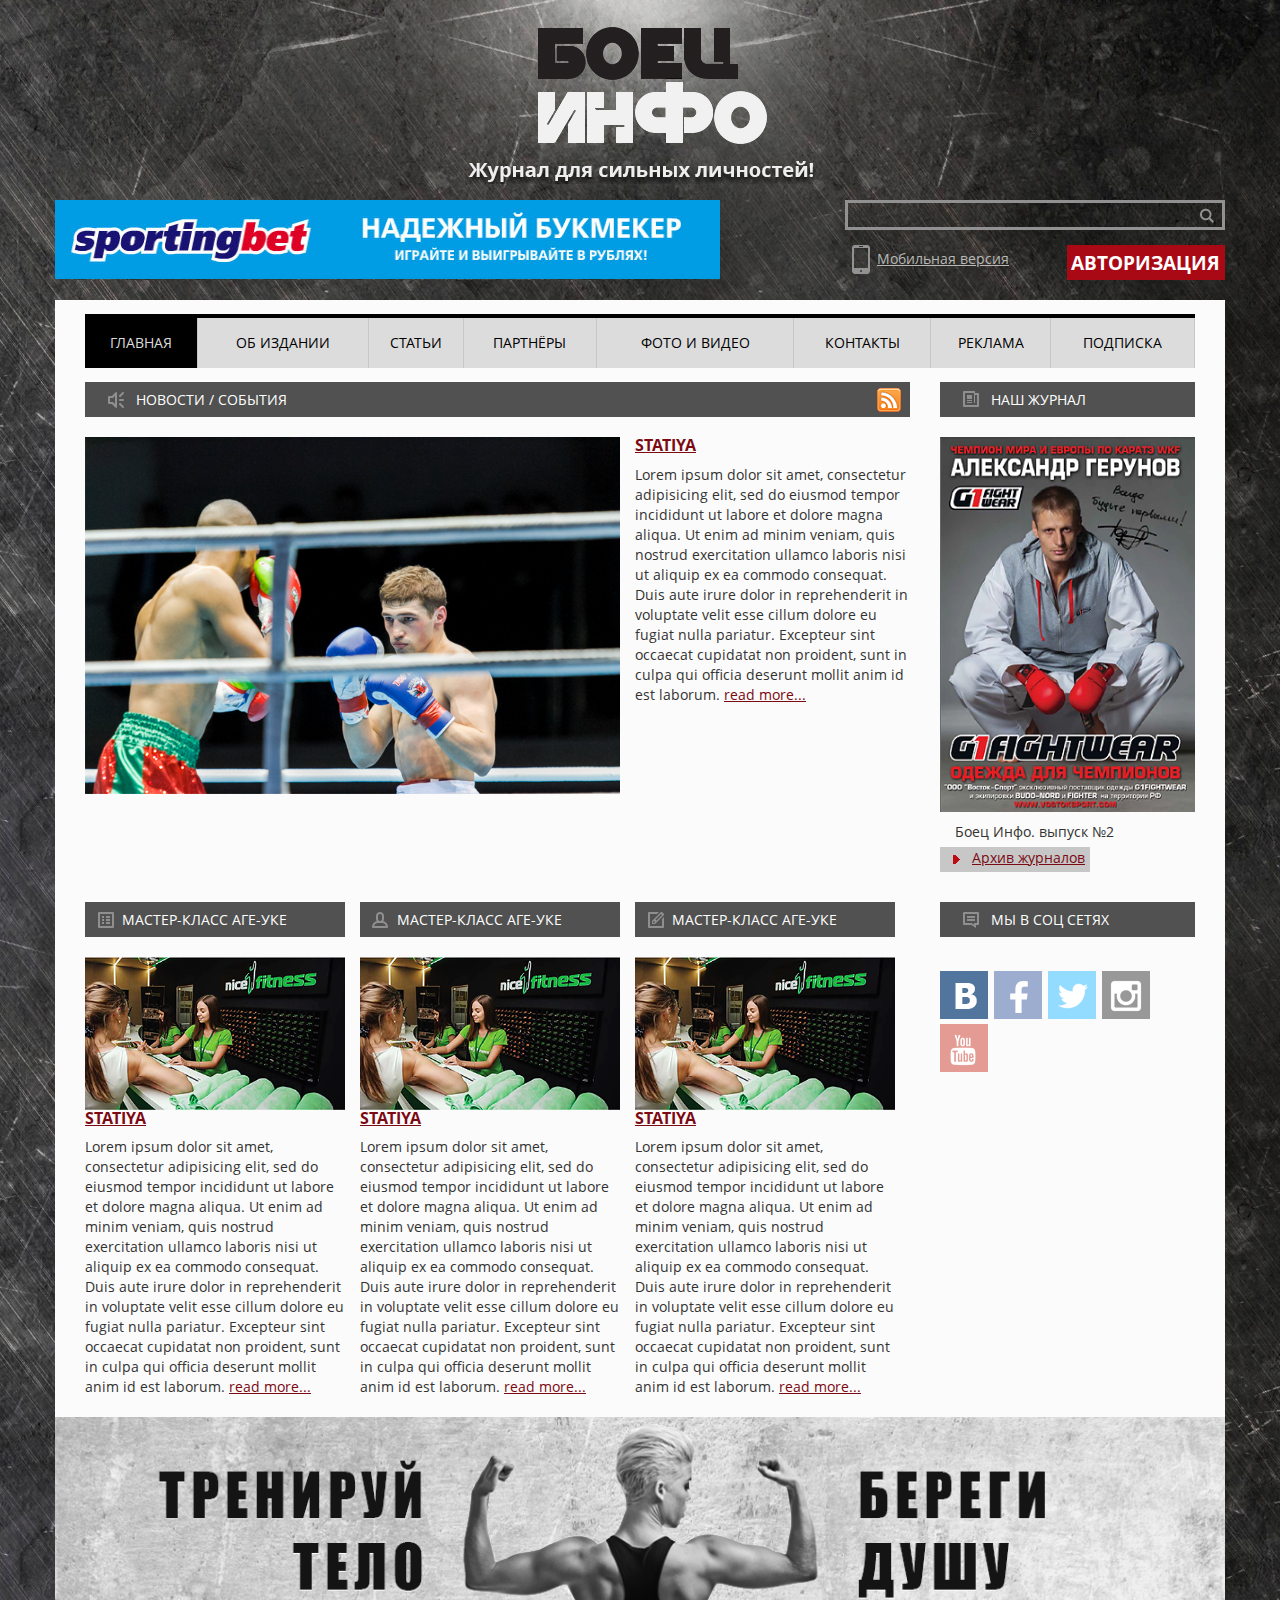
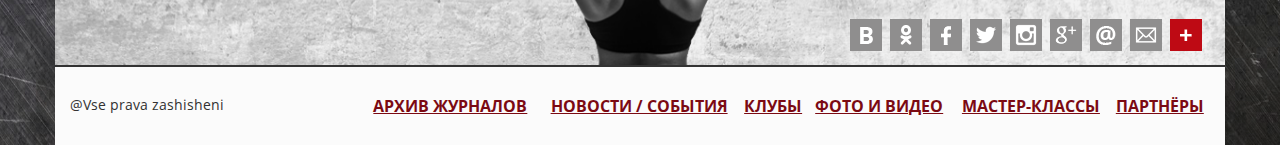
==== index.html @ b26596e4 "main menu" ====
<!DOCTYPE html>
<html>
<head>
  <meta charset="utf-8">
  <link rel="stylesheet" type="text/css" href="style.css">
  <link rel="stylesheet" type="text/css" href="css/bootstrap-theme.css">
  <link rel="stylesheet" type="text/css" href="css/bootstrap.css">
</head>
<body>
<div class="bg">
  <div class="logo"><a href="#"><img src="logo.png" class="logo"></a></div>
</div>
<div class="container top-conteiner">
  <div class="adv col-xs-7 row np"><img src="adv.jpg" class="img11"></div>
  <div class="header-action col-xs-4 pull-right np row ">
    <div class="seach col-xs-12 np">seach</div>
    <div class="mob col-xs-7 np"><a href="#">Мобильная версия</a></div>
    <div class="auth col-xs-5 pull-right np"><a href="#">Авторизация</a></div>
  </div>

</div>
<div class="content container">

  <div class="menu1 col-xs-12">
    <menu class="horizontal uppercase main-menu col-xs-12 np">
      <li class="active"> <a href="index.html"        >Главная</a></li>
      <li>                <a href="opizdanii.html"    >   Об издании</a></li>
      <li>                <a href="articles.html"     >    Статьи</a></li>
      <li>                <a href="partners.html"     >    Партнёры</a></li>
      <li>                <a href="foto-video.html"   >  Фото и Видео</a></li>
      <li>                <a href="contacts.html"     >    Контакты</a></li>
      <li><a href="#">Реклама</a></li>
      <li><a href="#">Подписка</a></li>
    </menu>
  </div>
  <div class="news col-xs-9">
    <div class="lentanews uppercase col-xs-12 nrp5">
      <span>Новости / События</span>
      <a href="#" class="rss"></a>
    </div>
    <div class="newstext col-xs-12 np">
      <img src="foto.png" class="newsimg col-xs-8 nlp">
      <h3 class="article-name margin-t0"><a> statiya</a></h3>
      <span>Lorem ipsum dolor sit amet, consectetur adipisicing elit, sed do eiusmod tempor incididunt ut labore et dolore magna aliqua. Ut enim ad minim veniam, quis nostrud exercitation ullamco laboris nisi ut aliquip ex ea commodo consequat. Duis aute irure dolor in reprehenderit in voluptate velit esse cillum dolore eu fugiat nulla pariatur. Excepteur sint occaecat cupidatat non proident, sunt in culpa qui officia deserunt mollit anim id est laborum.</span>
      <a href="#"> read more...</a>
    </div>
  </div>
  <div class="right-content1 col-xs-3">
    <div class="lenta-right col-xs-12">
      <span>Наш журнал</span>
    </div>
    <div class="right-img col-xs-12 np"><img src="f2.png" class="img11"></div>
    <div class="col-xs-12"><span>Боец Инфо. выпуск №2</span></div>
    <a class="right-button " href="#">Архив журналов</a>
  </div>

  <div class="articles col-xs-9">
    <div class="article col-xs-4 nlp">
      <div class="lentaarticles master-class col-xs-12 nrp nlp5"><span>Мастер-класс аге-уке</span></div>
      <div class="article-text col-xs-12 np">
        <img src="f3.png" class="article-img col-xs-12 np">

        <h3 class="article-name"><a> statiya</a></h3>
        <span>Lorem ipsum dolor sit amet, consectetur adipisicing elit, sed do eiusmod tempor incididunt ut labore et dolore magna aliqua. Ut enim ad minim veniam, quis nostrud exercitation ullamco laboris nisi ut aliquip ex ea commodo consequat. Duis aute irure dolor in reprehenderit in voluptate velit esse cillum dolore eu fugiat nulla pariatur. Excepteur sint occaecat cupidatat non proident, sunt in culpa qui officia deserunt mollit anim id est laborum.</span>
        <a href="#"> read more...</a>
      </div>
    </div>
    <div class="article col-xs-4 nlp">
      <div class="lentaarticles persones col-xs-12 nrp nlp5"><span>Мастер-класс аге-уке</span></div>
      <div class="article-text col-xs-12 np">
        <img src="f3.png" class="article-img col-xs-12 np">

        <h3 class="article-name"><a> statiya</a></h3>
        <span>Lorem ipsum dolor sit amet, consectetur adipisicing elit, sed do eiusmod tempor incididunt ut labore et dolore magna aliqua. Ut enim ad minim veniam, quis nostrud exercitation ullamco laboris nisi ut aliquip ex ea commodo consequat. Duis aute irure dolor in reprehenderit in voluptate velit esse cillum dolore eu fugiat nulla pariatur. Excepteur sint occaecat cupidatat non proident, sunt in culpa qui officia deserunt mollit anim id est laborum.</span>
        <a href="#"> read more...</a>
      </div>
    </div>
    <div class="article col-xs-4 nlp">
      <div class="lentaarticles art col-xs-12 nrp nlp5"><span>Мастер-класс аге-уке</span></div>
      <div class="article-text col-xs-12 np">
        <img src="f3.png" class="article-img col-xs-12 np">

        <h3 class="article-name"><a> statiya</a></h3>
        <span>Lorem ipsum dolor sit amet, consectetur adipisicing elit, sed do eiusmod tempor incididunt ut labore et dolore magna aliqua. Ut enim ad minim veniam, quis nostrud exercitation ullamco laboris nisi ut aliquip ex ea commodo consequat. Duis aute irure dolor in reprehenderit in voluptate velit esse cillum dolore eu fugiat nulla pariatur. Excepteur sint occaecat cupidatat non proident, sunt in culpa qui officia deserunt mollit anim id est laborum.</span>
        <a href="#"> read more...</a>
      </div>
    </div>
  </div>
  <div class="right-content2 col-xs-3">
    <div class="lenta-right vk col-xs-12">
      <span>Мы в соц сетях</span>
    </div>
    <div class="content-right col-xs-12 np">
      <menu class="sosial col-xs-12 np">
        <li><a class="vk1" href="#">&nbsp;</a></li>
        <li><a class="fb" href="#">&nbsp;</a></li>
        <li><a class="tv" href="#">&nbsp;</a></li>
        <li><a class="ins" href="#">&nbsp;</a></li>
        <li><a class="yt" href="#">&nbsp;</a></li>
      </menu>
    </div>
  </div>
</div>


<footer class="foot container np">
  <div class="footer-img col-xs-12 np">
    <menu class="footer-sosial">
      <li><a class="vk-foot" href="#">&nbsp;</a></li>
      <li><a class="odn-foot" href="#">&nbsp;</a></li>
      <li><a class="fb-foot" href="#">&nbsp;</a></li>
      <li><a class="tv-foot" href="#">&nbsp;</a></li>
      <li><a class="ins-foot" href="#">&nbsp;</a></li>
      <li><a class="g-foot" href="#">&nbsp;</a></li>
      <li><a class="m-foot" href="#">&nbsp;</a></li>
      <li><a class="p-foot" href="#">&nbsp;</a></li>
      <li id="plus"><a class="plus-foot" href="#">&nbsp;</a></li>
    </menu>
  </div>
  <div class="footer-text col-xs-3">@Vse prava zashisheni</div>
  <menu class="footer-horizontal col-xs-9">
    <li><a href="#">Архив журналов</a></li>
    <li><a href="#">Новости / События</a></li>
    <li><a href="#">Клубы</a></li>
    <li><a href="#">Фото и видео</a></li>
    <li><a href="#">Мастер-классы</a></li>
    <li><a href="#">Партнёры</a></li>
  </menu>
</footer>
</body>
</html>
---- style.css ----
@font-face {
  font-family: 'open-sans';
  src: url(fonts/open-sans.ttf);
}
@font-face {
  font-family: 'open-sans';
  src: url(fonts/open-sans-bold-italic.ttf);
  font-weight: bold;
  font-style: italic;
}
@font-face {
  font-family: 'open-sans';
  src: url(fonts/open-sans-italic.ttf);
  font-style: italic;
}
@font-face {
  font-family: 'open-sans';
  font-weight: bold;
  src: url(fonts/open-sans-bold.ttf);
}

body {
  font-family: 'open-sans';
  background: url("2.png") center top;
  background-size: 100% auto;
  background-repeat: repeat-y;
  width: 100%;
  margin: 0;
  position: absolute;
  background-color: rgb(47, 45, 43);
}

a {
  color: rgb(123, 10, 19);
  text-decoration: underline;
}

a:hover,
a:focus {
  color: rgb(123, 10, 19);
  text-decoration: none;
}

a:focus {
  outline: thin dotted;
  outline: 5px auto -webkit-focus-ring-color;
  outline-offset: -2px;
}

.bg {
  width: 100%;
  height: 100%;
  background: url("1.png") center no-repeat;
  background-size: 100%;
  background-position: 49% 0px;
  top: 0;
  position: absolute;
  display: block;
}

#logo {
  width: 90%;
  padding-left: 5%;
}

.content {
  width: 1240px;
  height: 100%;
  margin: 0% auto;
  background-color: rgb(251, 251, 251);
  position: relative;
  margin-top: 20px;
  max-width: 1240px;
  float: none !important;
}

.menu1 {
  width: 100%;
  display: table;
}

.menu1 li {

}

.horizontal {
  display: table;
}

.horizontal.main-menu {
  border-top: 4px solid #000000;
}

.horizontal.main-menu li a {
  line-height: 50px;
}

.horizontal li {
  display: table-cell;
  border-right: 1px solid rgb(199, 199, 199);
  background-color: rgb(220, 220, 220);
}

.horizontal.main-menu li {
  height: 50px;
}

.horizontal li:hover {
  background-color: rgb(233, 233, 233);
}

.horizontal li.active {
  background-color: #000000;
}

.horizontal li.active a {
  color: rgb(220, 220, 220);
}

.horizontal li a {
  width: 100%;
  height: 100%;
  display: block;
  text-decoration: none;
  vertical-align: middle;
  text-align: center;
  color: #000000;
  cursor: pointer;
}

.news {
  width: 892px;
  float: left;
}

.lentanews {
  width: 892px;
  height: 35px;
  background-color: rgb(81, 81, 81);
  color: #ffffff;
  text-transform: uppercase;
}

.lentanews > span {
  display: inline-block;
  line-height: 35px;
  vertical-align: middle;
}

.lentanews:before {
  content: " ";
  background-image: url("ggg/Sound.png");
  background-repeat: no-repeat;
  display: inline-block;
  width: 32px;
  height: 30px;
  line-height: 35px;
  vertical-align: middle;
  background-position: center;
}

.rss {
  content: " ";
  background-image: url("ggg/RSS.png");
  background-repeat: no-repeat;
  display: inline-block;
  width: 32px;
  height: 35px;
  line-height: 35px;
  vertical-align: middle;
  background-position: center;
  float: right;
}

.newstext {
  width: 892px;
  padding-top: 20px;
}

.newsimg {
  float: left;
}

.articles {
  display: table;
  margin-bottom: 20px;
}

.article {
  width: 277px;
  display: inline-block;
  padding-right: 18px;
}

.lentaarticles {
  width: 277px;
  height: 35px;
  background-color: rgb(81, 81, 81);
  color: #ffffff;
  overflow: hidden;
  text-transform: uppercase;
}

.lentaarticles > span {
  width: 70%;
  line-height: 35px;
  vertical-align: middle;
}

.lentaarticles:before {
  content: " ";
  background-image: url("ggg/Sound.png");
  background-repeat: no-repeat;
  display: inline-block;
  width: 32px;
  height: 35px;
  line-height: 35px;
  vertical-align: middle;
  background-position: center;
}

.lentaarticles.master-class:before {
  background-image: url("ggg/Menu.png");
}

.lentaarticles.persones:before {
  background-image: url("ggg/User.png");
}

.lentaarticles.art:before {
  background-image: url("ggg/Compose.png");
}

.article-img {
  max-height: 208px;
}

.article-text {
  padding-top: 20px;
}

.foot {
  height: 315px;
  display: table;
  background-color: rgb(251, 251, 251);
  margin: auto;
}

.footer-img {
  height: 250px;
  padding-top: 10px;
  border-bottom: 2px solid;
  background: url("footer.png");
  background-size: 100% 100%;
}

.img11 {
  width: 100%;
  height: 100%;
}

.footer-text {
  width: 277px;
  height: 75px;
  float: left;
  vertical-align: middle;
  line-height: 75px;
}

.footer-sosial {
  display: table;
  bottom: 0;
  right: 0;
  position: absolute;
  margin-right: 15px;
}

.footer-sosial li {
  display: table;
  height: 32px;
  width: 32px;
  background-color: rgb(143, 142, 142);
  margin-right: 8px;
  float: left;
}

.footer-sosial li a {
  width: 100%;
  height: 100%;
  display: table-cell;
  color: transparent;
  text-decoration: none;
}

.footer-sosial li:hover {
  background-color: rgb(165, 165, 165);
}

#plus {
  background-color: rgb(190, 10, 20);
}

#plus:hover {
  background-color: rgb(200, 20, 40);
}

.vk-foot {
  background: url("ggg/V.png");
  background-repeat: no-repeat;
  background-position: center;
}

.odn-foot {
  background: url("ggg/o.png");
  background-repeat: no-repeat;
  background-position: center;
}

.fb-foot {
  background: url("ggg/f.png");
  background-repeat: no-repeat;
  background-position: center;
}

.tv-foot {
  background: url("ggg/t.png");
  background-repeat: no-repeat;
  background-position: center;
}

.ins-foot {
  background: url("ggg/i.png");
  background-repeat: no-repeat;
  background-position: center;
}

.g-foot {
  background: url("ggg/g.png");
  background-repeat: no-repeat;
  background-position: center;
}

.m-foot {
  background: url("ggg/m.png");
  background-repeat: no-repeat;
  background-position: center;
}

.p-foot {
  background: url("ggg/p.png");
  background-repeat: no-repeat;
  background-position: center;
}

.plus-foot {
  background: url("ggg/plus.png");
  background-repeat: no-repeat;
  background-position: center;
}

.footer-horizontal li {
  display: table-cell;
  height: 50px;
}

.footer-horizontal {
  display: table;
}

.footer-horizontal li a {
  width: 100%;
  height: 100%;
  display: block;
  vertical-align: middle;
  text-align: center;
  line-height: 50px;
  color: rgb(123, 10, 19);
  text-decoration: underline;
  text-transform: uppercase;
  font-size: 12pt;
  font-weight: bold;
}

.footer-horizontal li a:hover {
  text-decoration: none;
}

.right-content1 {
  float: right;
  width: 278px;
  height: 520px;
  padding-right: 15px;

}

.lenta-right {
  width: 278px;
  height: 35px;
  background-color: rgb(81, 81, 81);
  color: #ffffff;
  overflow: hidden;
  text-transform: uppercase;
}

.lenta-right > span {
  width: 70%;
  line-height: 35px;
  vertical-align: middle;
}

.lenta-right:before {
  content: " ";
  background-image: url("ggg/Newspaper.png");
  background-repeat: no-repeat;
  display: inline-block;
  width: 32px;
  height: 35px;
  line-height: 35px;
  vertical-align: middle;
  background-position: center;
}

.lenta-right.vk:before {
  background-image: url("ggg/Comments.png");
}

.right-img {
  width: 278px;
  height: 395px;
  padding-top: 20px;
  margin-bottom: 10px;
}

.right-content2 {
  float: right;
  width: 278px;
  height: 460px;
  padding-right: 15px;
}

.right-button {
  min-height: 25px;
  background-color: rgb(199, 199, 199);
  margin-top: 5px;
  display: inline-block;
  padding-right: 5px;
}

.right-button:before {
  content: " ";
  background-image: url("ggg/strel.png");
  background-repeat: no-repeat;
  display: inline-block;
  width: 32px;
  height: 25px;
  line-height: 25px;
  vertical-align: middle;
  background-position: center;
}

.right-button:hover {
  background-color: rgb(233, 233, 233);
}

.sosial {
  display: table;
  position: absolute;
  margin-right: 15px;
}

.sosial li {
  display: table;
  height: 48px;
  width: 48px;
  margin-right: 6px;
  float: left;
  margin-bottom: 5px;
}

.sosial li a:before {
  content: " ";
  display: none;
  position: relative;
  background: none repeat scroll 0% 0% transparent;
  border: 7px solid transparent;
  bottom: -48px;
  width: 8px;
  left: 16px;
}

.sosial li:hover a:before {
  display: block;
}

.sosial li a {
  width: 100%;
  height: 100%;
  display: table-cell;
  color: transparent;
  background-color: inherit;
  text-decoration: none;
  background-repeat: no-repeat;
  background-position: center;
}

.vk1 {
  background: url("ggg/vk.png");
}

.fb {
  background: url("ggg/fb.png");
}

.tv {
  background: url("ggg/tv.png");
}

.ins {
  background: url("ggg/ins.png");
}

.yt {
  background: url("ggg/yt.png");
}

.sosial li a.vk1:before {
  border-top: 7px solid rgb(82, 117, 157);
}

.sosial li a.fb:before {
  border-top: 7px solid rgb(157, 173, 207);
}

.sosial li a.tv:before {
  border-top: 7px solid rgb(147, 220, 253);
}

.sosial li a.ins:before {
  border-top: 7px solid rgb(152, 152, 152);
}

.sosial li a.yt:before {
  border-top: 7px solid rgb(228, 155, 148);
}

.content-right {
  padding-top: 20px;
}

.adv {
  width: 695px;
  height: 80px;
  float: left;
}

.header-action {
  width: 420px;
  height: 80px;
  float: right;
}

.seach {
  width: 414px;
  height: 30px;
  border: 3px solid rgb(145, 145, 145);
}

.seach:after {
  content: " ";
  background-image: url("ggg/seach.png");
  background-repeat: no-repeat;
  display: inline-block;
  width: 32px;
  height: 25px;
  line-height: 25px;
  vertical-align: middle;
  background-position: center;
  float: right;
}

.mob {
  height: 35px;
  width: 160px;
  float: left;
  margin-top: 15px;
}

.mob a {
  color: rgb(183, 183, 182);
}

.mob:before {
  content: " ";
  background-image: url("ggg/Phone.png");
  background-repeat: no-repeat;
  display: inline-block;
  width: 32px;
  height: 30px;
  line-height: 35px;
  vertical-align: middle;
  background-position: center;
}

.auth {
  width: 170px;
  height: 35px;
  background-color: rgb(169, 9, 21);
  margin-top: 15px;
  font-size: 14pt;
  font-weight: bold;
  text-transform: uppercase;
}


.buc {
  font-weight: bold;
  text-transform: uppercase;
}
.buc12 {
  font-size: 12pt;
  font-weight: bold;
  text-transform: uppercase;
}
.buc14 {
  font-size: 14pt;
  font-weight: bold;
  text-transform: uppercase;
}

.auth:hover {
  background-color: rgb(187, 8, 22);
}

.auth a {
  width: 100%;
  height: 100%;
  display: block;
  text-decoration: none;
  vertical-align: middle;
  text-align: center;
  line-height: 35px;
  color: #ffffff;
}

.logo {
  margin: 0 auto;
  position: relative;
  width: 350px;
  display: block;
  padding-top: 12px;
}

.top-conteiner {
  margin-top: 200px;
}

.nlp {
  padding-left: 0 !important;
}

.np {
  padding-left: 0 !important;
  padding-right: 0 !important;
}

.nrp {
  padding-right: 0 !important;
}

.nlp5 {
  padding-left: 5px !important;
}

.nrp5 {
  padding-right: 5px !important;
}

.content .page-header {
  padding-bottom: 4px;
  margin: 0 0 15px;
  border-bottom: 2px solid rgb(142, 142, 142);
}

.block, a.block, span.block, input.block, textarea.block {
  display: block;
}

.square {
  border-radius: 0;
  border-width: 1px;
  border-style: solid;
}

.vpadding5 {
  padding-top: 5px;
  padding-bottom: 5px;
}

.vmargen5 {
  padding-top: 5px;
  padding-bottom: 5px;
}

.uppercase {
  text-transform: uppercase;
}

.vmargin0 {
  margin-top: 0;
  margin-bottom: 0;
}

.margin-t0 {
  margin-top: 0;
}

.margin-b0 {
  margin-bottom: 0;
}

.margin-t1em {
  margin-top: 1em;
}

.margin-b1em {
  margin-bottom: 1em;
}

.margin-t2em {
  margin-top: 2em;
}

.margin-b2em {
  margin-bottom: 2em;
}

.persona {
  margin-bottom: 1em;
}

.persona img {
  width: 100%;
}

.persona .name {
  font-weight: bolder;
}

.personas .details-link a {
  text-decoration: underline;
  cursor: pointer;
}

.personas .details-link a:hover {
  text-decoration: none;
}

.personas .details-link:after {
  color: rgb(81, 81, 81);
  content: " >>";
  text-decoration: none;
}

.pagination a:hover {
  text-decoration: none;
}

.pagination li {
  display: table-cell;
  height: 30px;
  min-width: 15px;
  text-align: center;
  vertical-align: middle;
  line-height: 30px;
}

.pagination a {
  display: block;
  text-align: center;
  vertical-align: middle;
  width: 100%;
  height: 100%;
  line-height: inherit;
}

.pagination li:first-child * {
  text-align: left;
}

.pagination li:last-child * {
  text-align: right;
}

.pagination li:first-child a:before {
  padding-left: 1em;
  content: "<< ";
}

.pagination li:last-child a:after {
  padding-right: 1em;
  content: " >>";
}

.pagination-spacer {
  width: 20%;
}

.horizontal.breadcrumbs *, .horizontal.breadcrumbs *:hover, .horizontal.breadcrumbs *.active {
  background: none transparent;
}

ul.breadcrumbs li, ul.breadcrumbs li.active, ul.breadcrumbs li.active:hover, ul.breadcrumbs li:hover, ul.breadcrumbs li a {
  border: none;
  display: inline;
  background: none transparent;
}

ul.breadcrumbs li a {
  text-decoration: underline;
  color: #7B0A13;
}

ul.breadcrumbs li a:hover, ul.breadcrumbs li.active a {
  text-decoration: none;
}

ul.breadcrumbs li a.active {
  color: rgb(208, 208, 208);
}

ul.breadcrumbs li:nth-child(n+2):before {
  content: '/';
  padding: 0 0.5em;
  color: #000000;
}

.content-article {
  margin-bottom: 10px
}

.border-black {
  border: 2px solid rgb(54, 54, 54);

}

.border-black:before {
  content: " ";
  background-image: url("ggg/cite.png");
  background-repeat: no-repeat;
  display: inline-block;
  width: 44px;
  height: 49px;
}

.border-text {
  background-color: rgb(233, 233, 233);
  height: 100px;
}

.border-text > span {
  position: absolute;
  padding: 10px;
}

.border-red {
  border: 2px solid rgb(190, 10, 20);

}

.border-red:before {
  content: " ";
  background-image: url("ggg/warning.png");
  background-repeat: no-repeat;
  display: inline-block;
  width: 44px;
  height: 49px;
}

.border-blue {
  border: 2px solid rgb(22, 53, 153);

}

.border-blue:before {
  content: " ";
  background-image: url("ggg/next.png");
  background-repeat: no-repeat;
  display: inline-block;
  width: 44px;
  height: 49px;
}

.first-ul {
  list-style: square inside;

}

.first-ul li {
  color: rgb(190, 10, 20);
}

.first-ul li span {
  color: initial;
}

.second-ol {
  list-style: inside;
  list-style-type: decimal;
  padding: 0 0.5em;
  vertical-align: middle;
  color: rgb(208, 208, 208);
}

.photo-video img {
  width: 100%;
}

.row-of-3 > div:nth-of-type(3n+1) {
  padding-left: 0;
  clear: left;
}

.row-of-4 > div:nth-of-type(4n+1) {
  padding-left: 0;
  clear: left;
}

.child-padding-t1em > div {
  padding-top: 1em;
}

.child-padding-t2em > div {
  padding-top: 2em;
}

.child-padding-b1em > div {
  padding-bottom: 1em;
}

.child-padding-b2em > div {
  padding-bottom: 2em;
}

.newstext .name {
  font-weight: bold;
}

.article-name {
  font-weight: bold;
  font-size: 12pt;
  text-transform: uppercase;
}
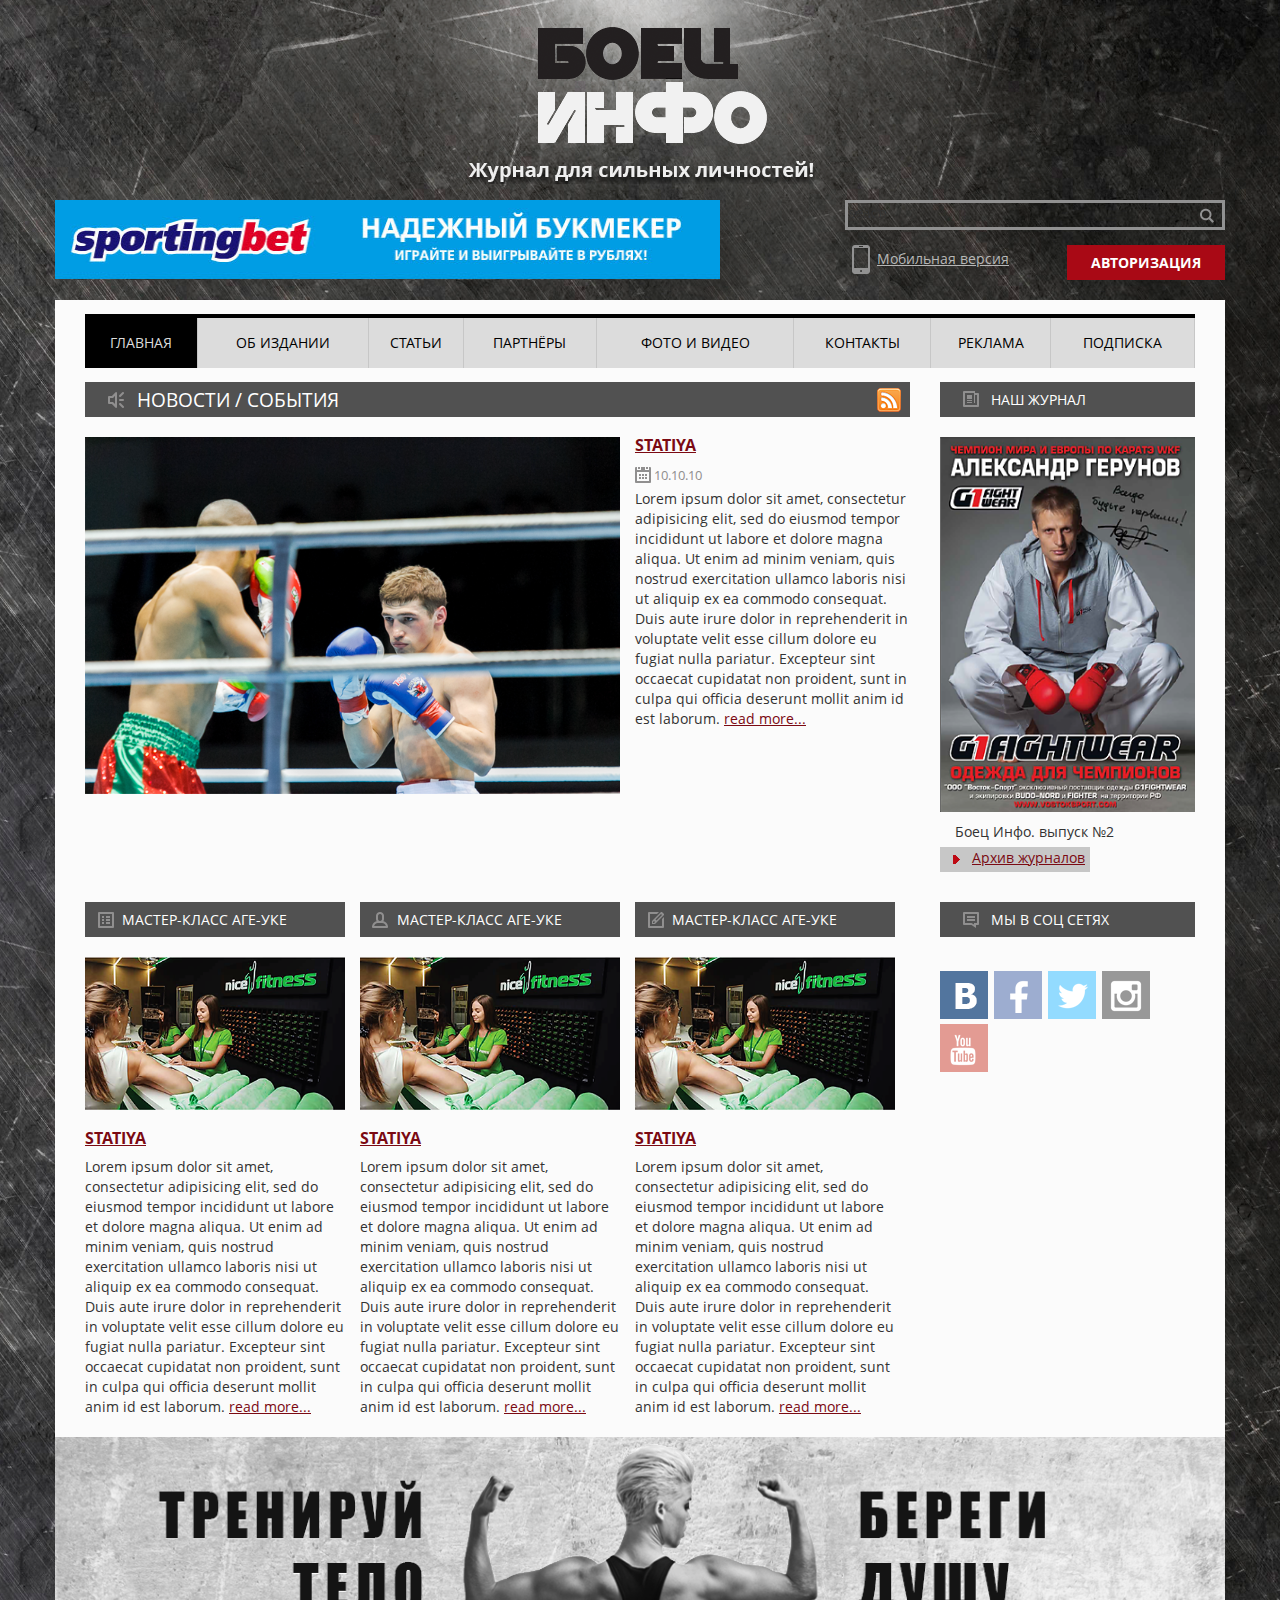
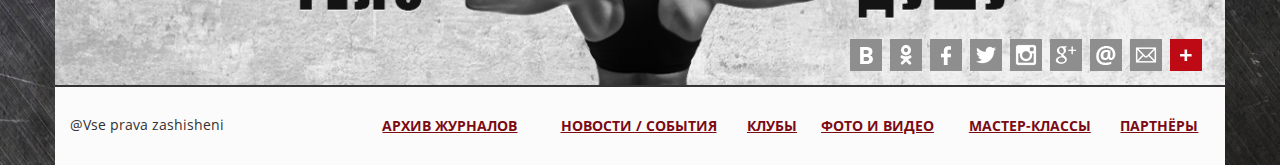
==== commit ceb180fe: "гргргрг" ====
--- a/index.html
+++ b/index.html
@@ -23,12 +23,12 @@
 
   <div class="menu1 col-xs-12">
     <menu class="horizontal uppercase main-menu col-xs-12 np">
-      <li class="active"> <a href="index.html"        >Главная</a></li>
-      <li>                <a href="opizdanii.html"    >   Об издании</a></li>
-      <li>                <a href="articles.html"     >    Статьи</a></li>
-      <li>                <a href="partners.html"     >    Партнёры</a></li>
-      <li>                <a href="foto-video.html"   >  Фото и Видео</a></li>
-      <li>                <a href="contacts.html"     >    Контакты</a></li>
+      <li class="active"><a href="index.html">Главная</a></li>
+      <li><a href="opizdanii.html">Об издании</a></li>
+      <li><a href="articles.html">Статьи</a></li>
+      <li><a href="partners.html">Партнёры</a></li>
+      <li><a href="foto-video.html">Фото и Видео</a></li>
+      <li><a href="contacts.html">Контакты</a></li>
       <li><a href="#">Реклама</a></li>
       <li><a href="#">Подписка</a></li>
     </menu>
@@ -41,6 +41,7 @@
     <div class="newstext col-xs-12 np">
       <img src="foto.png" class="newsimg col-xs-8 nlp">
       <h3 class="article-name margin-t0"><a> statiya</a></h3>
+      <div class="calendar"><span> 10.10.10 </span></div>
       <span>Lorem ipsum dolor sit amet, consectetur adipisicing elit, sed do eiusmod tempor incididunt ut labore et dolore magna aliqua. Ut enim ad minim veniam, quis nostrud exercitation ullamco laboris nisi ut aliquip ex ea commodo consequat. Duis aute irure dolor in reprehenderit in voluptate velit esse cillum dolore eu fugiat nulla pariatur. Excepteur sint occaecat cupidatat non proident, sunt in culpa qui officia deserunt mollit anim id est laborum.</span>
       <a href="#"> read more...</a>
     </div>
@@ -52,6 +53,7 @@
     <div class="right-img col-xs-12 np"><img src="f2.png" class="img11"></div>
     <div class="col-xs-12"><span>Боец Инфо. выпуск №2</span></div>
     <a class="right-button " href="#">Архив журналов</a>
+
   </div>
 
   <div class="articles col-xs-9">
@@ -60,7 +62,7 @@
       <div class="article-text col-xs-12 np">
         <img src="f3.png" class="article-img col-xs-12 np">
 
-        <h3 class="article-name"><a> statiya</a></h3>
+        <h3 class="article-name col-xs-12 np"><a href="master-klassi.html"> statiya</a></h3>
         <span>Lorem ipsum dolor sit amet, consectetur adipisicing elit, sed do eiusmod tempor incididunt ut labore et dolore magna aliqua. Ut enim ad minim veniam, quis nostrud exercitation ullamco laboris nisi ut aliquip ex ea commodo consequat. Duis aute irure dolor in reprehenderit in voluptate velit esse cillum dolore eu fugiat nulla pariatur. Excepteur sint occaecat cupidatat non proident, sunt in culpa qui officia deserunt mollit anim id est laborum.</span>
         <a href="#"> read more...</a>
       </div>
@@ -70,7 +72,7 @@
       <div class="article-text col-xs-12 np">
         <img src="f3.png" class="article-img col-xs-12 np">
 
-        <h3 class="article-name"><a> statiya</a></h3>
+        <h3 class="article-name col-xs-12 np"><a href="master-klassi.html"> statiya</a></h3>
         <span>Lorem ipsum dolor sit amet, consectetur adipisicing elit, sed do eiusmod tempor incididunt ut labore et dolore magna aliqua. Ut enim ad minim veniam, quis nostrud exercitation ullamco laboris nisi ut aliquip ex ea commodo consequat. Duis aute irure dolor in reprehenderit in voluptate velit esse cillum dolore eu fugiat nulla pariatur. Excepteur sint occaecat cupidatat non proident, sunt in culpa qui officia deserunt mollit anim id est laborum.</span>
         <a href="#"> read more...</a>
       </div>
@@ -80,7 +82,7 @@
       <div class="article-text col-xs-12 np">
         <img src="f3.png" class="article-img col-xs-12 np">
 
-        <h3 class="article-name"><a> statiya</a></h3>
+        <h3 class="article-name col-xs-12 np"><a href="master-klassi.html"> statiya</a></h3>
         <span>Lorem ipsum dolor sit amet, consectetur adipisicing elit, sed do eiusmod tempor incididunt ut labore et dolore magna aliqua. Ut enim ad minim veniam, quis nostrud exercitation ullamco laboris nisi ut aliquip ex ea commodo consequat. Duis aute irure dolor in reprehenderit in voluptate velit esse cillum dolore eu fugiat nulla pariatur. Excepteur sint occaecat cupidatat non proident, sunt in culpa qui officia deserunt mollit anim id est laborum.</span>
         <a href="#"> read more...</a>
       </div>
--- a/style.css
+++ b/style.css
@@ -138,6 +138,7 @@
   height: 35px;
   background-color: rgb(81, 81, 81);
   color: #ffffff;
+  font-size: 14pt;
   text-transform: uppercase;
 }
 
@@ -149,11 +150,11 @@
 
 .lentanews:before {
   content: " ";
-  background-image: url("ggg/Sound.png");
+  background-image: url("img/Sound.png");
   background-repeat: no-repeat;
   display: inline-block;
   width: 32px;
-  height: 30px;
+  height: 35px;
   line-height: 35px;
   vertical-align: middle;
   background-position: center;
@@ -161,7 +162,7 @@
 
 .rss {
   content: " ";
-  background-image: url("ggg/RSS.png");
+  background-image: url("img/RSS.png");
   background-repeat: no-repeat;
   display: inline-block;
   width: 32px;
@@ -209,7 +210,7 @@
 
 .lentaarticles:before {
   content: " ";
-  background-image: url("ggg/Sound.png");
+  background-image: url("img/Sound.png");
   background-repeat: no-repeat;
   display: inline-block;
   width: 32px;
@@ -220,15 +221,15 @@
 }
 
 .lentaarticles.master-class:before {
-  background-image: url("ggg/Menu.png");
+  background-image: url("img/Menu.png");
 }
 
 .lentaarticles.persones:before {
-  background-image: url("ggg/User.png");
+  background-image: url("img/User.png");
 }
 
 .lentaarticles.art:before {
-  background-image: url("ggg/Compose.png");
+  background-image: url("img/Compose.png");
 }
 
 .article-img {
@@ -305,55 +306,55 @@
 }
 
 .vk-foot {
-  background: url("ggg/V.png");
+  background: url("img/V.png");
   background-repeat: no-repeat;
   background-position: center;
 }
 
 .odn-foot {
-  background: url("ggg/o.png");
+  background: url("img/o.png");
   background-repeat: no-repeat;
   background-position: center;
 }
 
 .fb-foot {
-  background: url("ggg/f.png");
+  background: url("img/f.png");
   background-repeat: no-repeat;
   background-position: center;
 }
 
 .tv-foot {
-  background: url("ggg/t.png");
+  background: url("img/t.png");
   background-repeat: no-repeat;
   background-position: center;
 }
 
 .ins-foot {
-  background: url("ggg/i.png");
+  background: url("img/i.png");
   background-repeat: no-repeat;
   background-position: center;
 }
 
 .g-foot {
-  background: url("ggg/g.png");
+  background: url("img/g.png");
   background-repeat: no-repeat;
   background-position: center;
 }
 
 .m-foot {
-  background: url("ggg/m.png");
+  background: url("img/m.png");
   background-repeat: no-repeat;
   background-position: center;
 }
 
 .p-foot {
-  background: url("ggg/p.png");
+  background: url("img/p.png");
   background-repeat: no-repeat;
   background-position: center;
 }
 
 .plus-foot {
-  background: url("ggg/plus.png");
+  background: url("img/plus.png");
   background-repeat: no-repeat;
   background-position: center;
 }
@@ -377,7 +378,6 @@
   color: rgb(123, 10, 19);
   text-decoration: underline;
   text-transform: uppercase;
-  font-size: 12pt;
   font-weight: bold;
 }
 
@@ -410,7 +410,7 @@
 
 .lenta-right:before {
   content: " ";
-  background-image: url("ggg/Newspaper.png");
+  background-image: url("img/Newspaper.png");
   background-repeat: no-repeat;
   display: inline-block;
   width: 32px;
@@ -421,7 +421,7 @@
 }
 
 .lenta-right.vk:before {
-  background-image: url("ggg/Comments.png");
+  background-image: url("img/Comments.png");
 }
 
 .right-img {
@@ -448,7 +448,7 @@
 
 .right-button:before {
   content: " ";
-  background-image: url("ggg/strel.png");
+  background-image: url("img/strel.png");
   background-repeat: no-repeat;
   display: inline-block;
   width: 32px;
@@ -504,23 +504,23 @@
 }
 
 .vk1 {
-  background: url("ggg/vk.png");
+  background: url("img/vk.png");
 }
 
 .fb {
-  background: url("ggg/fb.png");
+  background: url("img/fb.png");
 }
 
 .tv {
-  background: url("ggg/tv.png");
+  background: url("img/tv.png");
 }
 
 .ins {
-  background: url("ggg/ins.png");
+  background: url("img/ins.png");
 }
 
 .yt {
-  background: url("ggg/yt.png");
+  background: url("img/yt.png");
 }
 
 .sosial li a.vk1:before {
@@ -567,7 +567,7 @@
 
 .seach:after {
   content: " ";
-  background-image: url("ggg/seach.png");
+  background-image: url("img/seach.png");
   background-repeat: no-repeat;
   display: inline-block;
   width: 32px;
@@ -591,7 +591,7 @@
 
 .mob:before {
   content: " ";
-  background-image: url("ggg/Phone.png");
+  background-image: url("img/Phone.png");
   background-repeat: no-repeat;
   display: inline-block;
   width: 32px;
@@ -606,7 +606,6 @@
   height: 35px;
   background-color: rgb(169, 9, 21);
   margin-top: 15px;
-  font-size: 14pt;
   font-weight: bold;
   text-transform: uppercase;
 }
@@ -845,7 +844,7 @@
 
 .border-black:before {
   content: " ";
-  background-image: url("ggg/cite.png");
+  background-image: url("img/cite.png");
   background-repeat: no-repeat;
   display: inline-block;
   width: 44px;
@@ -869,7 +868,7 @@
 
 .border-red:before {
   content: " ";
-  background-image: url("ggg/warning.png");
+  background-image: url("img/warning.png");
   background-repeat: no-repeat;
   display: inline-block;
   width: 44px;
@@ -883,7 +882,7 @@
 
 .border-blue:before {
   content: " ";
-  background-image: url("ggg/next.png");
+  background-image: url("img/next.png");
   background-repeat: no-repeat;
   display: inline-block;
   width: 44px;
@@ -939,6 +938,28 @@
 
 .child-padding-b2em > div {
   padding-bottom: 2em;
+}
+
+.calendar {
+  font-size: 10pt;
+  color: rgb(144,143,143);
+  margin-bottom: 5px;
+}
+
+.calendar > span {
+  line-height: 16px;
+  vertical-align: middle;
+}
+.calendar:before {
+  content: " ";
+  background-image: url("img/calendar.png");
+  background-repeat: no-repeat;
+  display: inline-block;
+  width: 16px;
+  height: 16px;
+  line-height: 16px;
+  vertical-align: middle;
+  background-position: center;
 }
 
 .newstext .name {
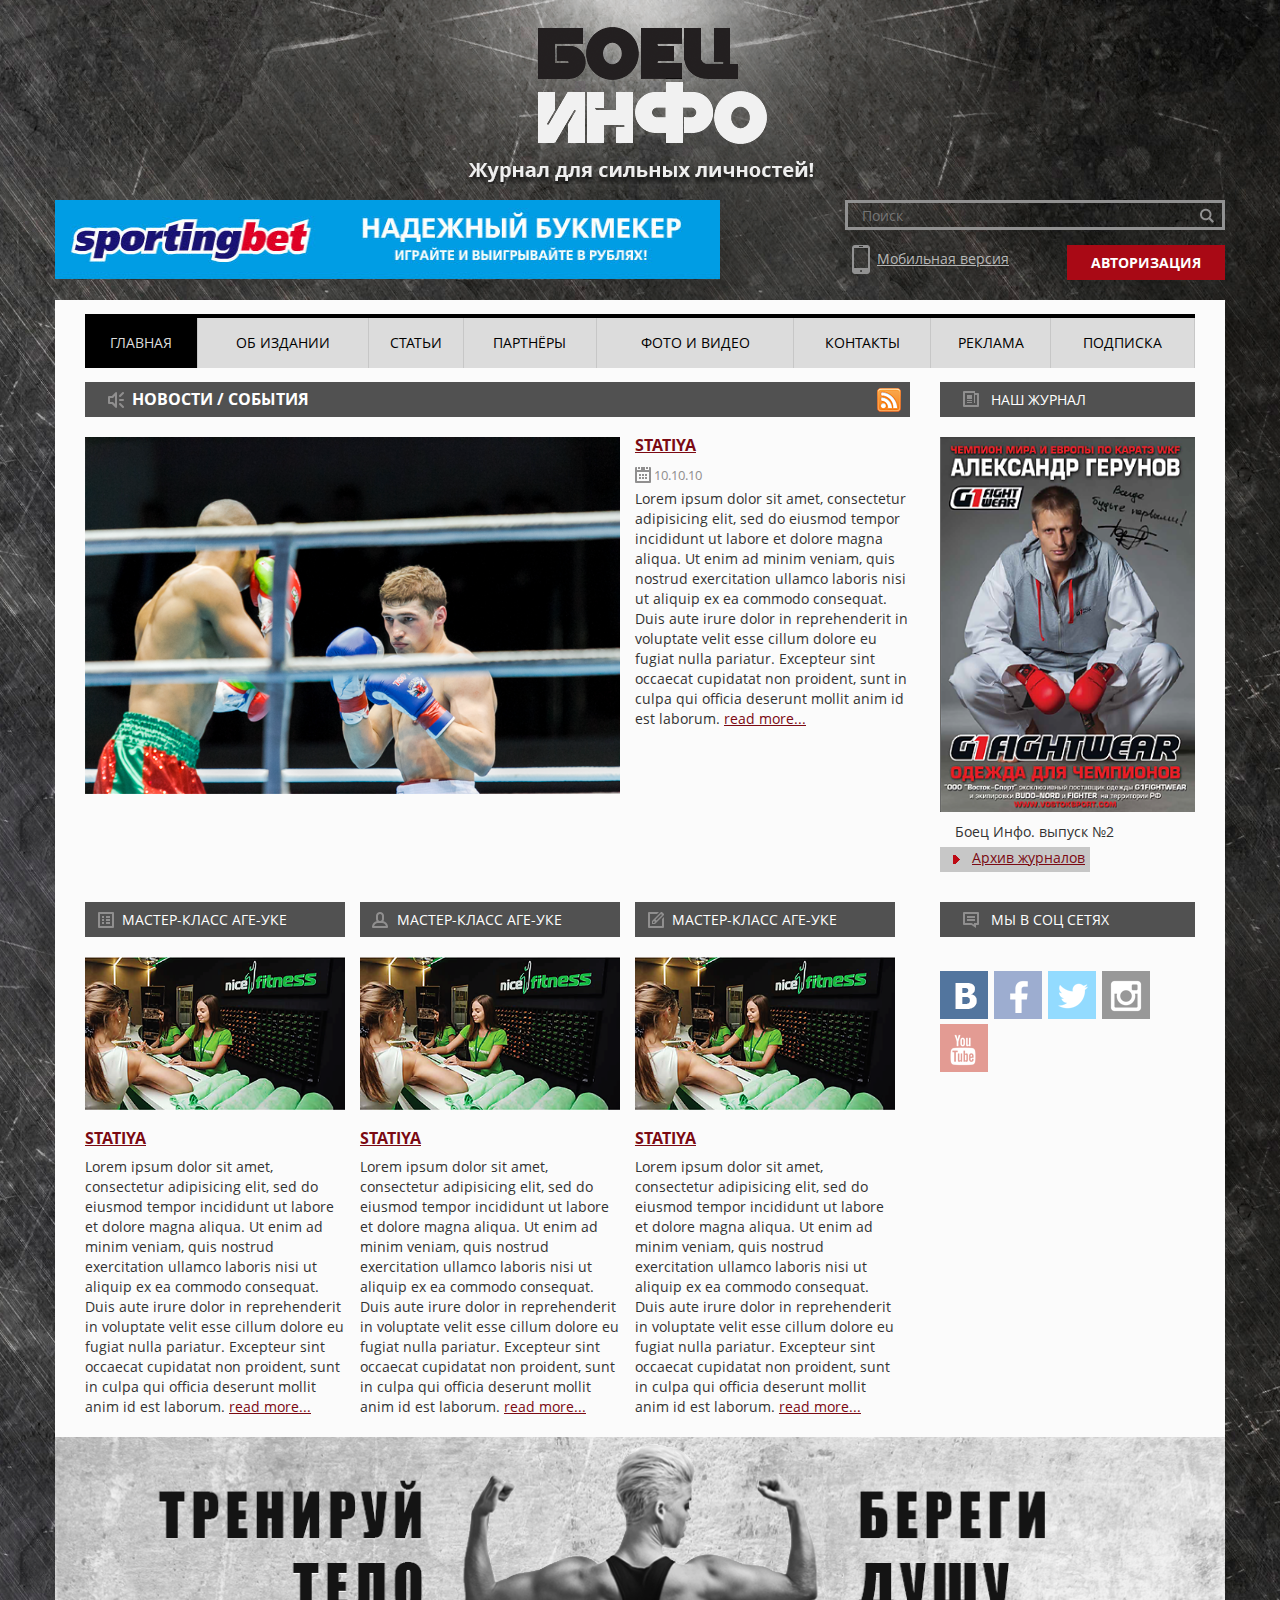
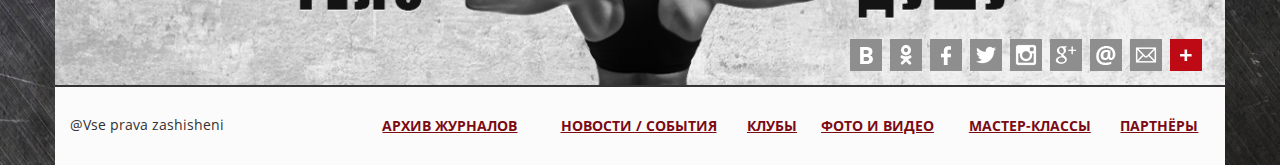
==== commit e657f616: "h1 & search" ====
--- a/index.html
+++ b/index.html
@@ -13,7 +13,7 @@
 <div class="container top-conteiner">
   <div class="adv col-xs-7 row np"><img src="adv.jpg" class="img11"></div>
   <div class="header-action col-xs-4 pull-right np row ">
-    <div class="seach col-xs-12 np">seach</div>
+    <div class="seach col-xs-12 np"><input type="text" placeholder="Поиск">&nbsp;</div>
     <div class="mob col-xs-7 np"><a href="#">Мобильная версия</a></div>
     <div class="auth col-xs-5 pull-right np"><a href="#">Авторизация</a></div>
   </div>
@@ -35,7 +35,7 @@
   </div>
   <div class="news col-xs-9">
     <div class="lentanews uppercase col-xs-12 nrp5">
-      <span>Новости / События</span>
+      <span><h1>Новости / События</h1></span>
       <a href="#" class="rss"></a>
     </div>
     <div class="newstext col-xs-12 np">
--- a/style.css
+++ b/style.css
@@ -142,13 +142,16 @@
   text-transform: uppercase;
 }
 
-.lentanews > span {
-  display: inline-block;
-  line-height: 35px;
-  vertical-align: middle;
-}
-
-.lentanews:before {
+.lentanews > span, .lentanews h1 {
+  display: inline-block;
+  /*line-height: 35px;*/
+  vertical-align: middle;
+  margin: 0;
+  font-size: 12pt;
+  font-weight: bold;
+}
+
+.lentanews span:before {
   content: " ";
   background-image: url("img/Sound.png");
   background-repeat: no-repeat;
@@ -565,6 +568,17 @@
   border: 3px solid rgb(145, 145, 145);
 }
 
+.seach input{
+  background: transparent;
+  display: inline-block;
+  color: #D8D8D8;
+  padding: 0px 3em 0 1em;
+  width: 100%;
+  height: 100%;
+  border: none;
+  margin-right: -3em;
+}
+
 .seach:after {
   content: " ";
   background-image: url("img/seach.png");
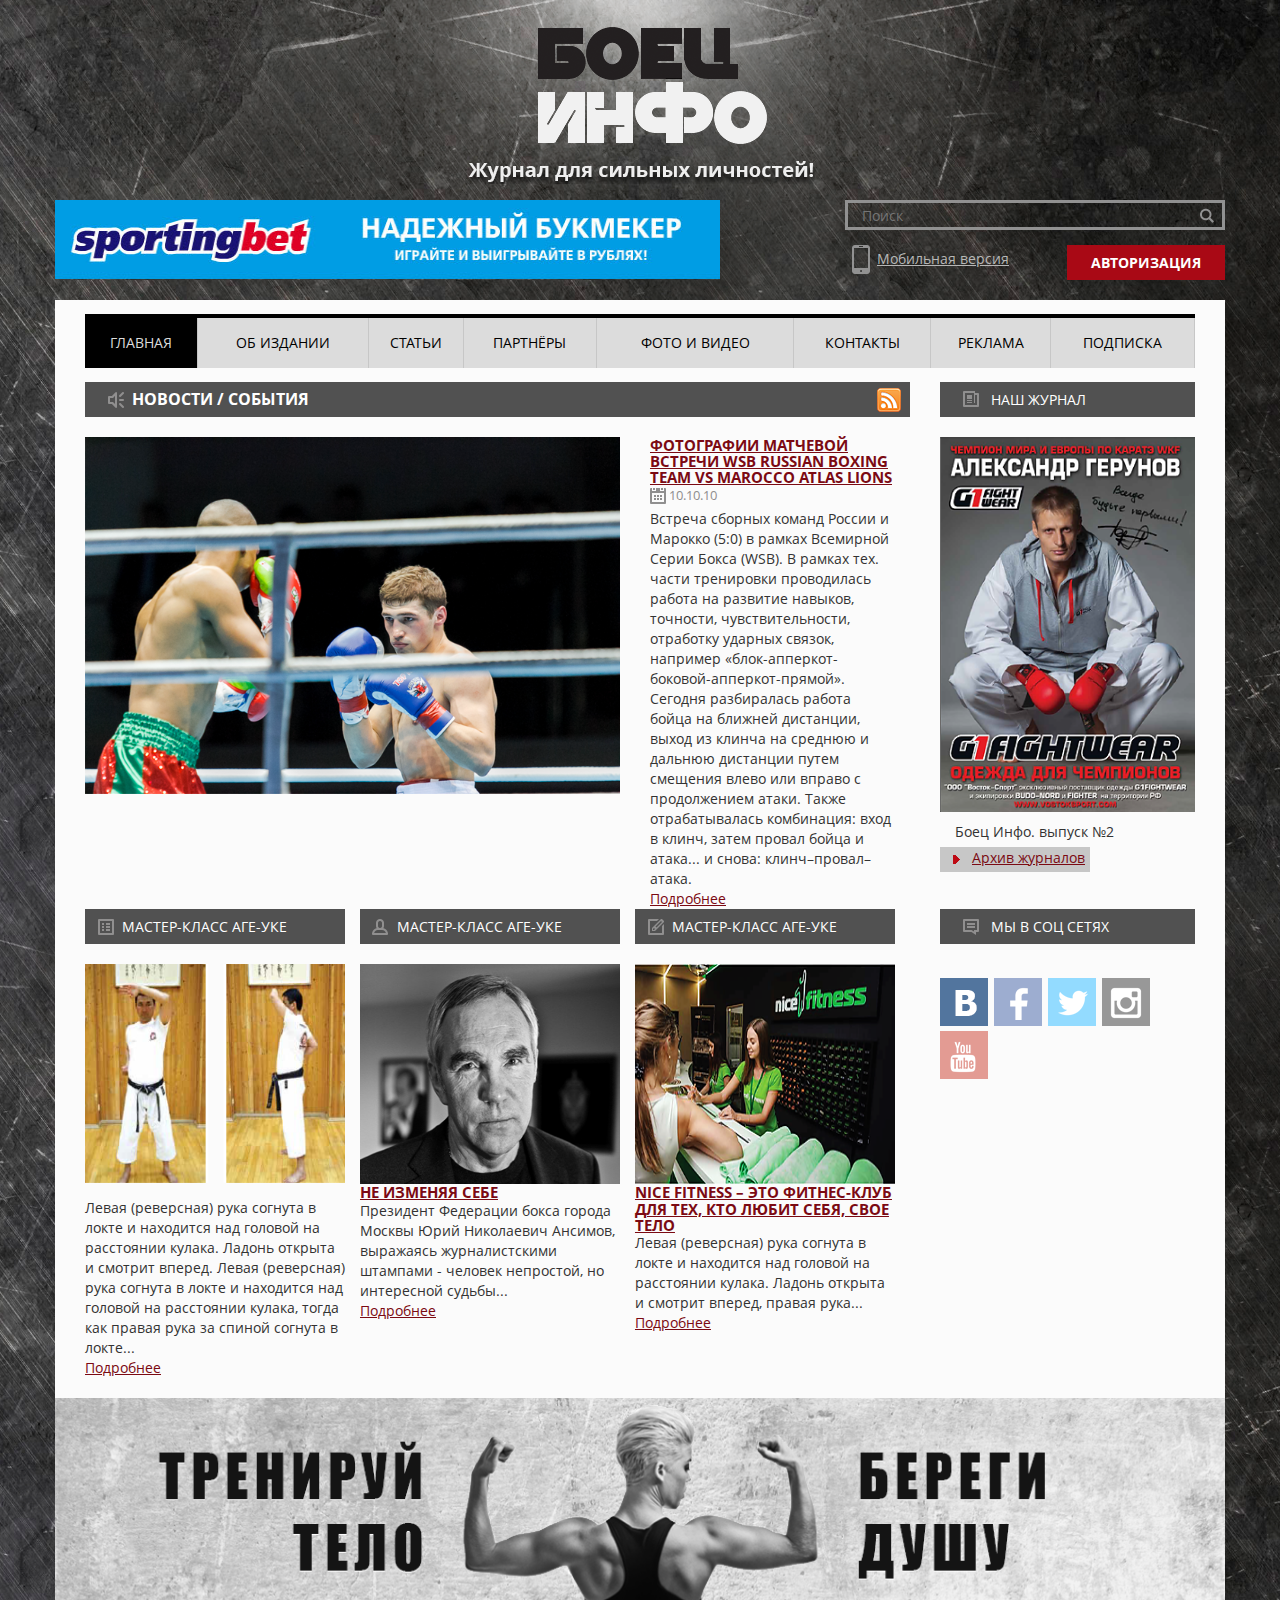
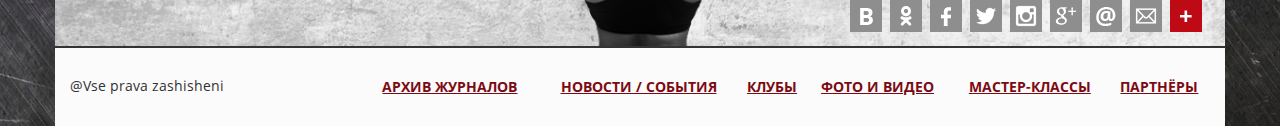
==== commit e656ab41: "гргргрг" ====
--- a/index.html
+++ b/index.html
@@ -40,10 +40,15 @@
     </div>
     <div class="newstext col-xs-12 np">
       <img src="foto.png" class="newsimg col-xs-8 nlp">
-      <h3 class="article-name margin-t0"><a> statiya</a></h3>
+      <div class="col-xs-4">
+      <h3 class="article-name margin-t0"><a> Фотографии матчевой встречи WSB Russian Boxing Team VS Marocco Atlas Lions </a></h3>
       <div class="calendar"><span> 10.10.10 </span></div>
-      <span>Lorem ipsum dolor sit amet, consectetur adipisicing elit, sed do eiusmod tempor incididunt ut labore et dolore magna aliqua. Ut enim ad minim veniam, quis nostrud exercitation ullamco laboris nisi ut aliquip ex ea commodo consequat. Duis aute irure dolor in reprehenderit in voluptate velit esse cillum dolore eu fugiat nulla pariatur. Excepteur sint occaecat cupidatat non proident, sunt in culpa qui officia deserunt mollit anim id est laborum.</span>
-      <a href="#"> read more...</a>
+      <span>Встреча сборных команд России и Марокко (5:0) в рамках Всемирной Серии Бокса (WSB). В рамках тех. части тренировки проводилась работа на развитие навыков, точности, чувствительности, отработку ударных связок, например «блок-апперкот- боковой-апперкот-прямой».
+
+Сегодня разбиралась работа бойца на ближней дистанции, выход из клинча на среднюю и дальнюю дистанции путем смещения влево или вправо с продолжением атаки. Также отрабатывалась комбинация: вход в клинч, затем провал бойца и атака...
+ и снова: клинч–провал–атака.</span>
+      <a href="#" class="col-xs-12 np">Подробнее</a>
+      </div>
     </div>
   </div>
   <div class="right-content1 col-xs-3">
@@ -60,21 +65,21 @@
     <div class="article col-xs-4 nlp">
       <div class="lentaarticles master-class col-xs-12 nrp nlp5"><span>Мастер-класс аге-уке</span></div>
       <div class="article-text col-xs-12 np">
-        <img src="f3.png" class="article-img col-xs-12 np">
-
-        <h3 class="article-name col-xs-12 np"><a href="master-klassi.html"> statiya</a></h3>
-        <span>Lorem ipsum dolor sit amet, consectetur adipisicing elit, sed do eiusmod tempor incididunt ut labore et dolore magna aliqua. Ut enim ad minim veniam, quis nostrud exercitation ullamco laboris nisi ut aliquip ex ea commodo consequat. Duis aute irure dolor in reprehenderit in voluptate velit esse cillum dolore eu fugiat nulla pariatur. Excepteur sint occaecat cupidatat non proident, sunt in culpa qui officia deserunt mollit anim id est laborum.</span>
-        <a href="#"> read more...</a>
+        <img src="img/master.png" class="article-img col-xs-12 np">
+<div class="col-xs-12 margin-t1em np">
+        <span>Левая (реверсная) рука согнута в локте и находится над головой на расстоянии кулака. Ладонь открыта и смотрит вперед. Левая (реверсная) рука согнута в локте и находится над головой на расстоянии кулака, тогда как правая рука за спиной согнута в локте...</span>
+        <a href="#" class="col-xs-12 np">Подробнее</a>
+</div>
       </div>
     </div>
     <div class="article col-xs-4 nlp">
       <div class="lentaarticles persones col-xs-12 nrp nlp5"><span>Мастер-класс аге-уке</span></div>
       <div class="article-text col-xs-12 np">
-        <img src="f3.png" class="article-img col-xs-12 np">
+        <img src="img/foto.png" class="article-img col-xs-12 np">
 
-        <h3 class="article-name col-xs-12 np"><a href="master-klassi.html"> statiya</a></h3>
-        <span>Lorem ipsum dolor sit amet, consectetur adipisicing elit, sed do eiusmod tempor incididunt ut labore et dolore magna aliqua. Ut enim ad minim veniam, quis nostrud exercitation ullamco laboris nisi ut aliquip ex ea commodo consequat. Duis aute irure dolor in reprehenderit in voluptate velit esse cillum dolore eu fugiat nulla pariatur. Excepteur sint occaecat cupidatat non proident, sunt in culpa qui officia deserunt mollit anim id est laborum.</span>
-        <a href="#"> read more...</a>
+        <h3 class="article-name col-xs-12 np"><a href="master-klassi.html"> Не изменяя себе</a></h3>
+        <span>Президент Федерации бокса города Москвы Юрий Николаевич Ансимов, выражаясь журналистскими штампами - человек непростой, но интересной судьбы...</span>
+        <a href="#" class="col-xs-12 np">Подробнее</a>
       </div>
     </div>
     <div class="article col-xs-4 nlp">
@@ -82,9 +87,9 @@
       <div class="article-text col-xs-12 np">
         <img src="f3.png" class="article-img col-xs-12 np">
 
-        <h3 class="article-name col-xs-12 np"><a href="master-klassi.html"> statiya</a></h3>
-        <span>Lorem ipsum dolor sit amet, consectetur adipisicing elit, sed do eiusmod tempor incididunt ut labore et dolore magna aliqua. Ut enim ad minim veniam, quis nostrud exercitation ullamco laboris nisi ut aliquip ex ea commodo consequat. Duis aute irure dolor in reprehenderit in voluptate velit esse cillum dolore eu fugiat nulla pariatur. Excepteur sint occaecat cupidatat non proident, sunt in culpa qui officia deserunt mollit anim id est laborum.</span>
-        <a href="#"> read more...</a>
+        <h3 class="article-name col-xs-12 np"><a href="master-klassi.html">Nice Fitness – это фитнес-клуб для тех, кто любит себя, свое тело</a></h3>
+        <span>Левая (реверсная) рука согнута в локте и находится над головой на расстоянии кулака. Ладонь открыта и смотрит вперед, правая рука...</span>
+        <a href="#" class="col-xs-12 np">Подробнее</a>
       </div>
     </div>
   </div>
--- a/style.css
+++ b/style.css
@@ -138,7 +138,7 @@
   height: 35px;
   background-color: rgb(81, 81, 81);
   color: #ffffff;
-  font-size: 14pt;
+  font-size: 12pt;
   text-transform: uppercase;
 }
 
@@ -236,7 +236,7 @@
 }
 
 .article-img {
-  max-height: 208px;
+  height: 220px;
 }
 
 .article-text {
@@ -982,6 +982,6 @@
 
 .article-name {
   font-weight: bold;
-  font-size: 12pt;
+  font-size: 11pt;
   text-transform: uppercase;
 }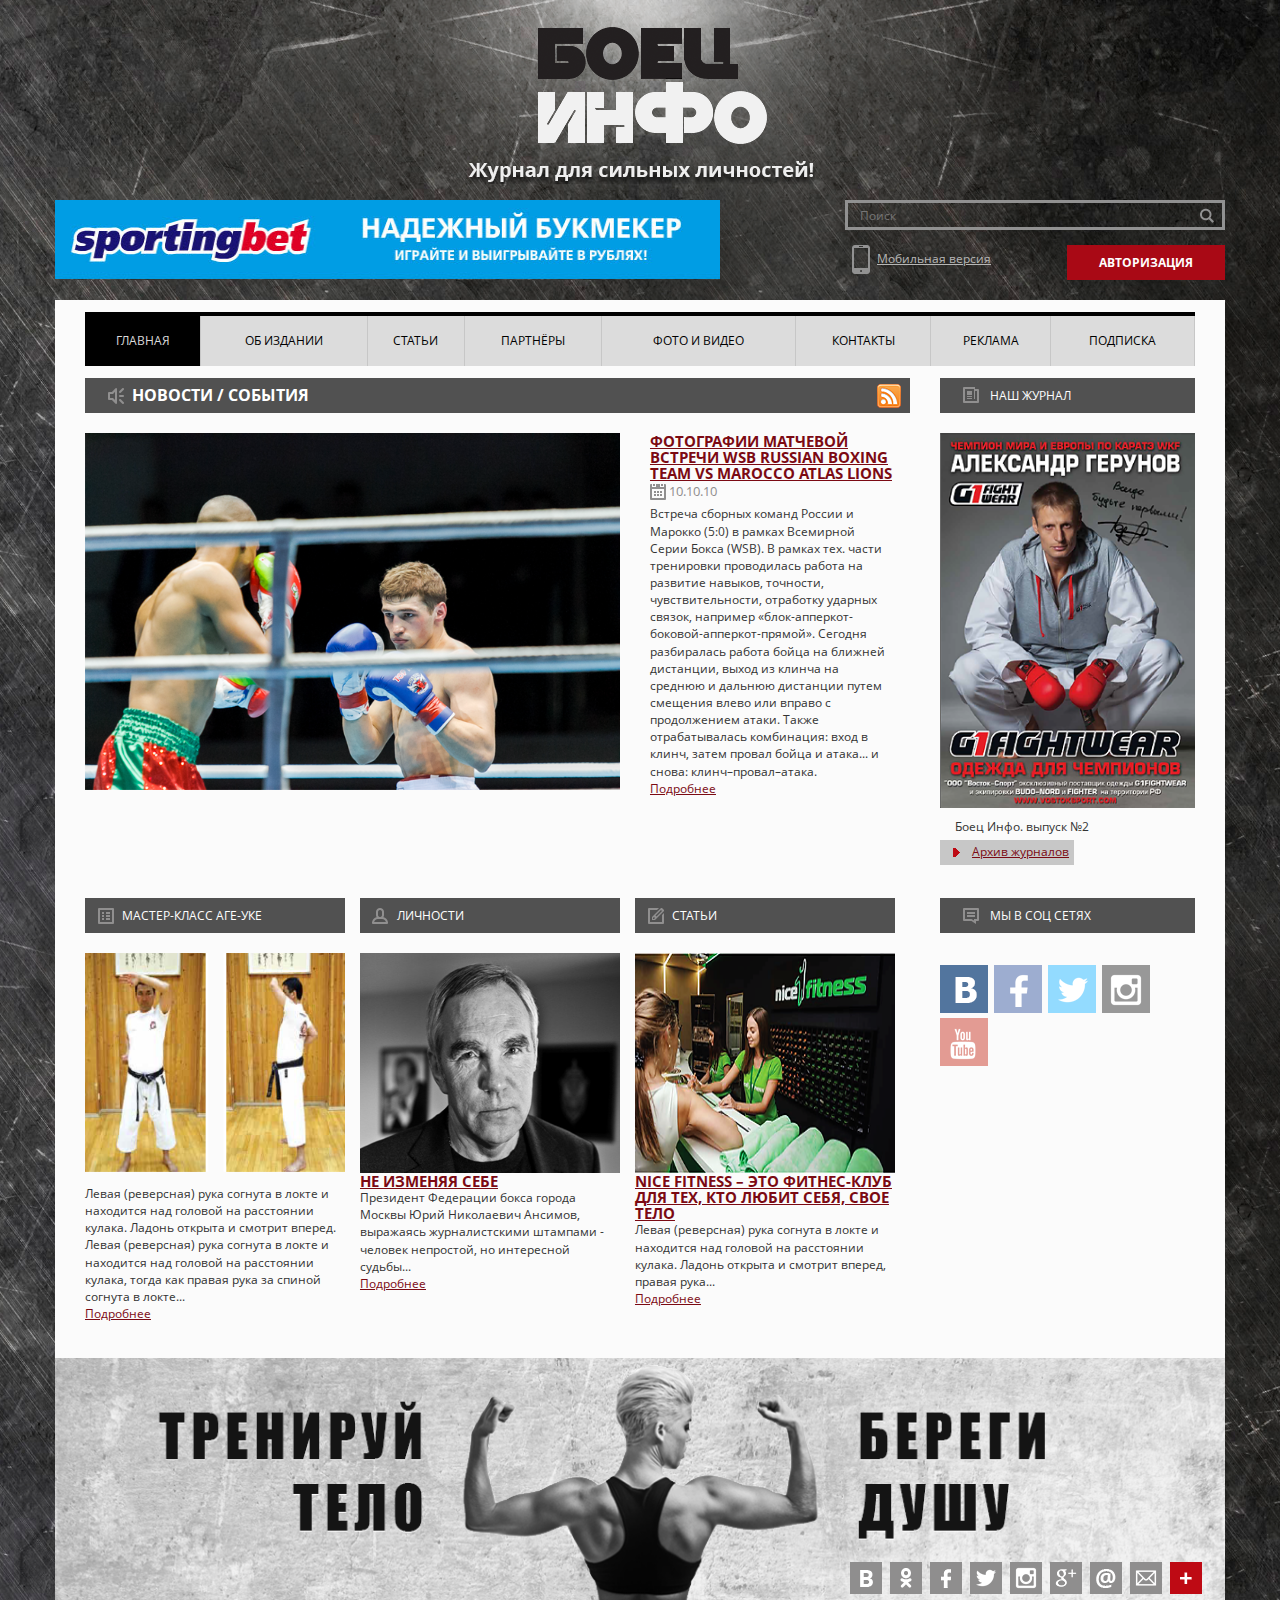
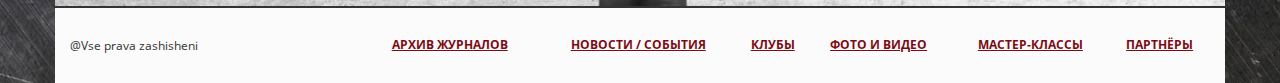
==== commit aa00df2e: "индекс названия колонок" ====
--- a/index.html
+++ b/index.html
@@ -73,7 +73,7 @@
       </div>
     </div>
     <div class="article col-xs-4 nlp">
-      <div class="lentaarticles persones col-xs-12 nrp nlp5"><span>Мастер-класс аге-уке</span></div>
+      <div class="lentaarticles persones col-xs-12 nrp nlp5"><span>Личности</span></div>
       <div class="article-text col-xs-12 np">
         <img src="img/foto.png" class="article-img col-xs-12 np">
 
@@ -83,7 +83,7 @@
       </div>
     </div>
     <div class="article col-xs-4 nlp">
-      <div class="lentaarticles art col-xs-12 nrp nlp5"><span>Мастер-класс аге-уке</span></div>
+      <div class="lentaarticles art col-xs-12 nrp nlp5"><span>Статьи</span></div>
       <div class="article-text col-xs-12 np">
         <img src="f3.png" class="article-img col-xs-12 np">
 
--- a/style.css
+++ b/style.css
@@ -984,4 +984,8 @@
   font-weight: bold;
   font-size: 11pt;
   text-transform: uppercase;
+}
+
+.article-name.small {
+  font-size: 9pt;
 }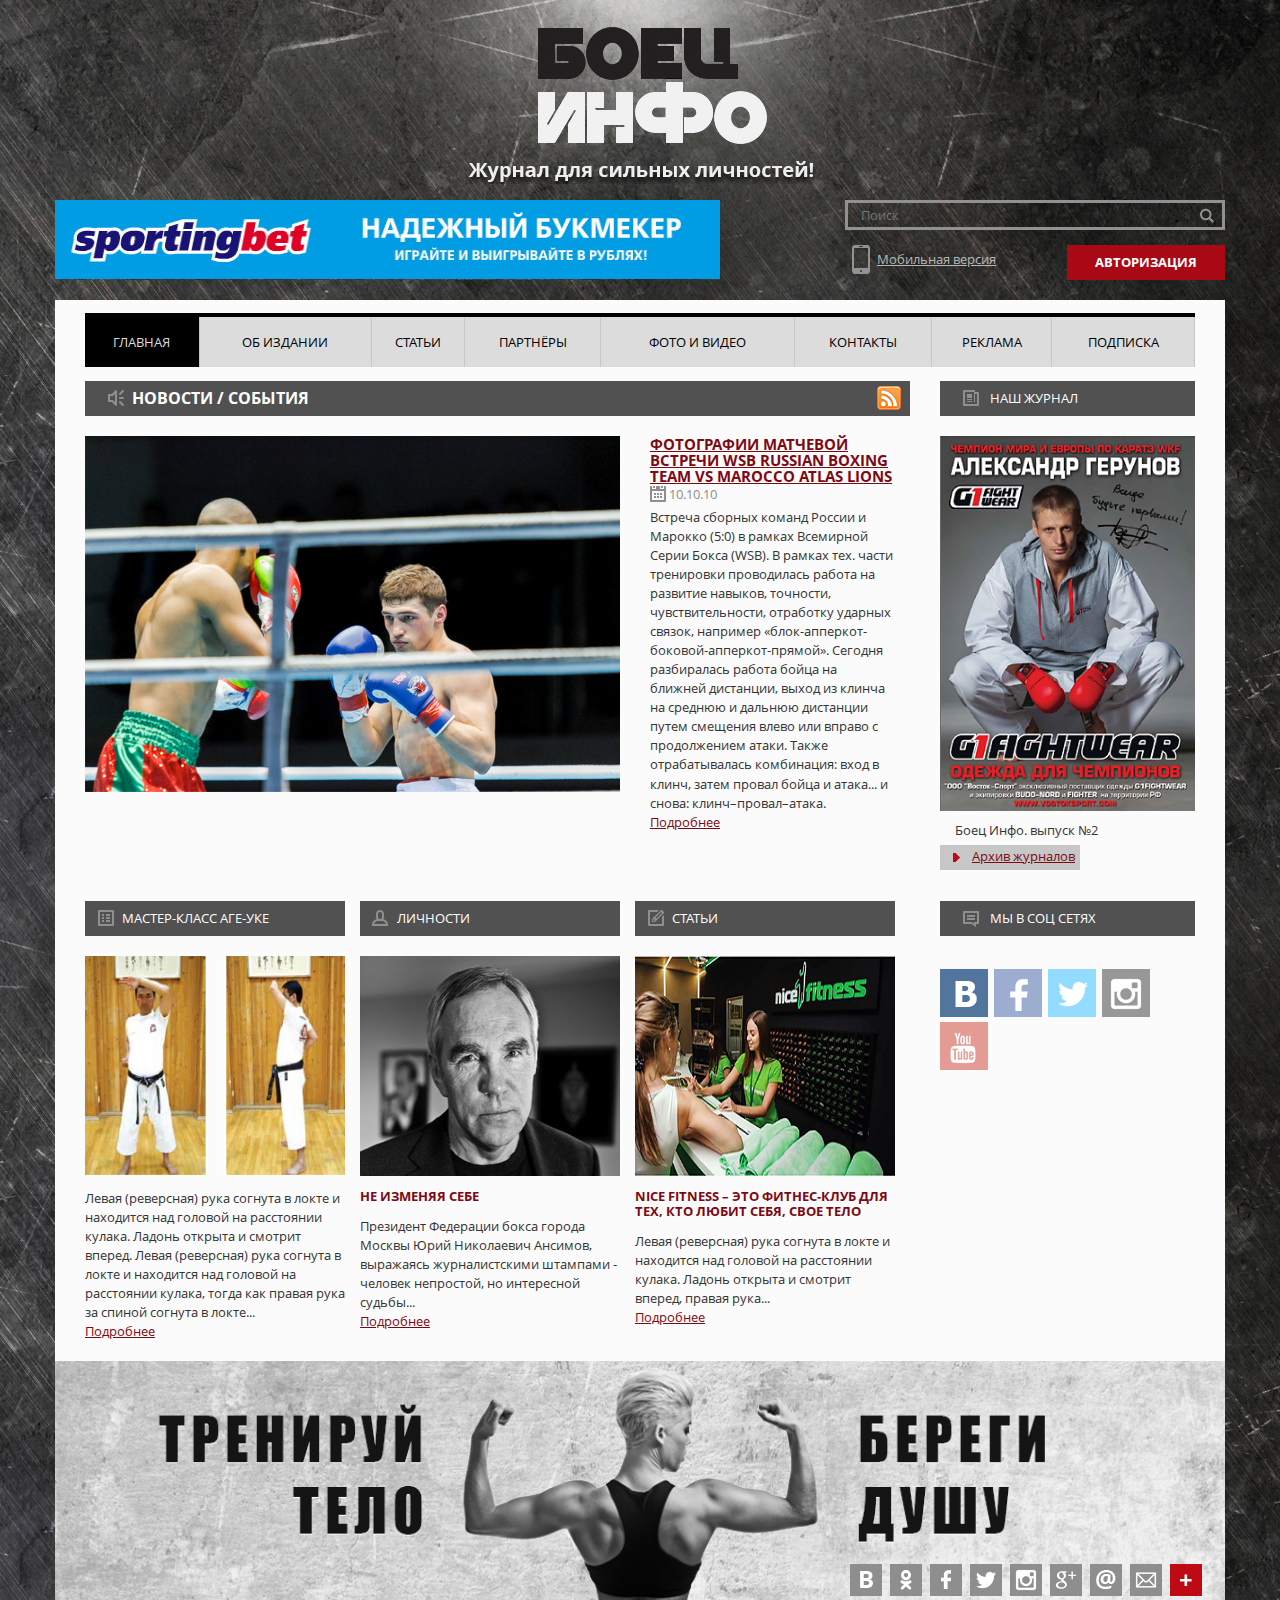
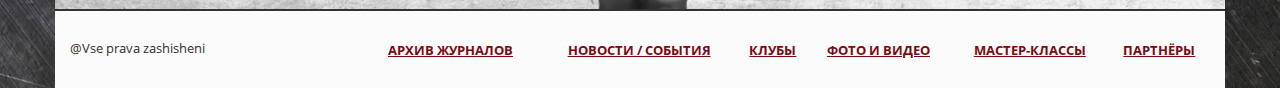
==== commit 4cdc4081: "гргргрг" ====
--- a/index.html
+++ b/index.html
@@ -47,7 +47,7 @@
 
 Сегодня разбиралась работа бойца на ближней дистанции, выход из клинча на среднюю и дальнюю дистанции путем смещения влево или вправо с продолжением атаки. Также отрабатывалась комбинация: вход в клинч, затем провал бойца и атака...
  и снова: клинч–провал–атака.</span>
-      <a href="#" class="col-xs-12 np">Подробнее</a>
+      <a href="#" class="col-xs-12 np details-link">Подробнее</a>
       </div>
     </div>
   </div>
@@ -68,7 +68,7 @@
         <img src="img/master.png" class="article-img col-xs-12 np">
 <div class="col-xs-12 margin-t1em np">
         <span>Левая (реверсная) рука согнута в локте и находится над головой на расстоянии кулака. Ладонь открыта и смотрит вперед. Левая (реверсная) рука согнута в локте и находится над головой на расстоянии кулака, тогда как правая рука за спиной согнута в локте...</span>
-        <a href="#" class="col-xs-12 np">Подробнее</a>
+        <a href="#" class="col-xs-12 np details-link">Подробнее</a>
 </div>
       </div>
     </div>
@@ -77,9 +77,9 @@
       <div class="article-text col-xs-12 np">
         <img src="img/foto.png" class="article-img col-xs-12 np">
 
-        <h3 class="article-name col-xs-12 np"><a href="master-klassi.html"> Не изменяя себе</a></h3>
+        <a href="master-klassi.html"><h3 class="article-name col-xs-12 np margin-t1em margin-b1em small"> Не изменяя себе</h3></a>
         <span>Президент Федерации бокса города Москвы Юрий Николаевич Ансимов, выражаясь журналистскими штампами - человек непростой, но интересной судьбы...</span>
-        <a href="#" class="col-xs-12 np">Подробнее</a>
+        <a href="#" class="col-xs-12 np details-link">Подробнее</a>
       </div>
     </div>
     <div class="article col-xs-4 nlp">
@@ -87,9 +87,9 @@
       <div class="article-text col-xs-12 np">
         <img src="f3.png" class="article-img col-xs-12 np">
 
-        <h3 class="article-name col-xs-12 np"><a href="master-klassi.html">Nice Fitness – это фитнес-клуб для тех, кто любит себя, свое тело</a></h3>
+        <a href="master-klassi.html"><h3 class="article-name col-xs-12 np margin-t1em margin-b1em small">Nice Fitness – это фитнес-клуб для тех, кто любит себя, свое тело</h3></a>
         <span>Левая (реверсная) рука согнута в локте и находится над головой на расстоянии кулака. Ладонь открыта и смотрит вперед, правая рука...</span>
-        <a href="#" class="col-xs-12 np">Подробнее</a>
+        <a href="#" class="col-xs-12 np details-link">Подробнее</a>
       </div>
     </div>
   </div>
--- a/style.css
+++ b/style.css
@@ -759,19 +759,27 @@
   font-weight: bolder;
 }
 
-.personas .details-link a {
+.details-link a {
   text-decoration: underline;
   cursor: pointer;
 }
 
-.personas .details-link a:hover {
+.details-link a:hover {
   text-decoration: none;
 }
 
-.personas .details-link:after {
-  color: rgb(81, 81, 81);
-  content: " >>";
+.details-link:after {
+  height: 10pt;
+  vertical-align: middle;
+  background-image: url("img/readmore.png");
+  content: " ";
   text-decoration: none;
+  width: 16px;
+  display: inline-block;
+  background-repeat: no-repeat;
+  background-size: 13px;
+  margin-left: 2px;
+  background-position: center;
 }
 
 .pagination a:hover {
@@ -987,5 +995,7 @@
 }
 
 .article-name.small {
-  font-size: 9pt;
-}+  font-size: 10pt;
+}
+
+
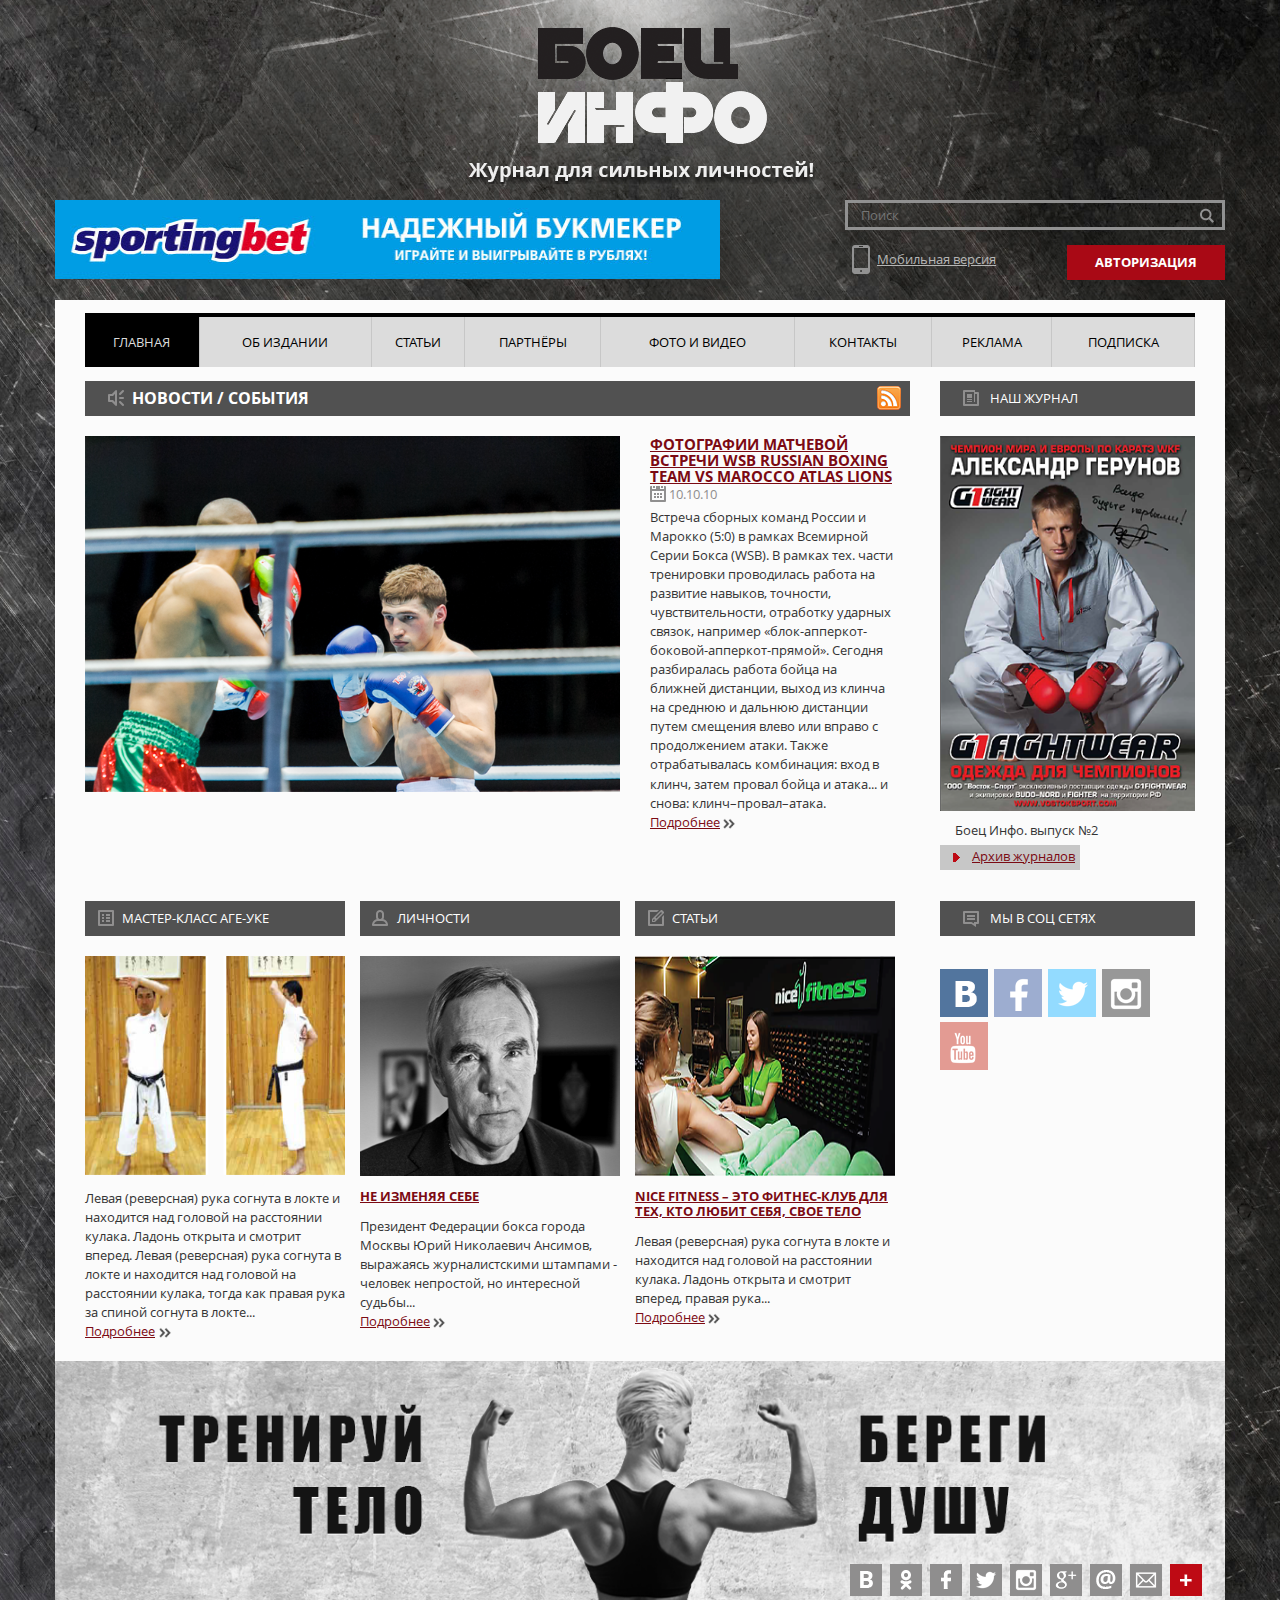
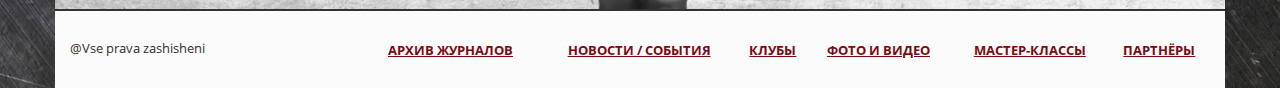
==== commit 14790006: "ву" ====
--- a/index.html
+++ b/index.html
@@ -11,7 +11,7 @@
   <div class="logo"><a href="#"><img src="logo.png" class="logo"></a></div>
 </div>
 <div class="container top-conteiner">
-  <div class="adv col-xs-7 row np"><img src="adv.jpg" class="img11"></div>
+  <div class="adv col-xs-7 row np"><a href="#">                 <img src="adv.jpg" class="img11">               </a></div>
   <div class="header-action col-xs-4 pull-right np row ">
     <div class="seach col-xs-12 np"><input type="text" placeholder="Поиск">&nbsp;</div>
     <div class="mob col-xs-7 np"><a href="#">Мобильная версия</a></div>
@@ -38,10 +38,9 @@
       <span><h1>Новости / События</h1></span>
       <a href="#" class="rss"></a>
     </div>
-    <div class="newstext col-xs-12 np">
-      <img src="foto.png" class="newsimg col-xs-8 nlp">
+    <div class="newstext col-xs-12 np"><a href="#">                 <img src="foto.png" class="newsimg col-xs-8 nlp">               </a>
       <div class="col-xs-4">
-      <h3 class="article-name margin-t0"><a> Фотографии матчевой встречи WSB Russian Boxing Team VS Marocco Atlas Lions </a></h3>
+        <a href="#"><h3 class="article-name margin-t0"> Фотографии матчевой встречи WSB Russian Boxing Team VS Marocco Atlas Lions </h3></a>
       <div class="calendar"><span> 10.10.10 </span></div>
       <span>Встреча сборных команд России и Марокко (5:0) в рамках Всемирной Серии Бокса (WSB). В рамках тех. части тренировки проводилась работа на развитие навыков, точности, чувствительности, отработку ударных связок, например «блок-апперкот- боковой-апперкот-прямой».
 
@@ -55,7 +54,7 @@
     <div class="lenta-right col-xs-12">
       <span>Наш журнал</span>
     </div>
-    <div class="right-img col-xs-12 np"><img src="f2.png" class="img11"></div>
+    <div class="right-img col-xs-12 np"><a href="#">                 <img src="f2.png" class="img11">               </a></div>
     <div class="col-xs-12"><span>Боец Инфо. выпуск №2</span></div>
     <a class="right-button " href="#">Архив журналов</a>
 
@@ -64,28 +63,25 @@
   <div class="articles col-xs-9">
     <div class="article col-xs-4 nlp">
       <div class="lentaarticles master-class col-xs-12 nrp nlp5"><span>Мастер-класс аге-уке</span></div>
-      <div class="article-text col-xs-12 np">
-        <img src="img/master.png" class="article-img col-xs-12 np">
+      <div class="article-text col-xs-12 np"><a href="#">                 <img src="img/master.png" class="article-img col-xs-12 np">               </a>
 <div class="col-xs-12 margin-t1em np">
         <span>Левая (реверсная) рука согнута в локте и находится над головой на расстоянии кулака. Ладонь открыта и смотрит вперед. Левая (реверсная) рука согнута в локте и находится над головой на расстоянии кулака, тогда как правая рука за спиной согнута в локте...</span>
-        <a href="#" class="col-xs-12 np details-link">Подробнее</a>
+        <a href="master-klassi.html" class="col-xs-12 np details-link">Подробнее</a>
 </div>
       </div>
     </div>
     <div class="article col-xs-4 nlp">
       <div class="lentaarticles persones col-xs-12 nrp nlp5"><span>Личности</span></div>
-      <div class="article-text col-xs-12 np">
-        <img src="img/foto.png" class="article-img col-xs-12 np">
+      <div class="article-text col-xs-12 np"><a href="#">                 <img src="img/foto.png" class="article-img col-xs-12 np">               </a>
 
-        <a href="master-klassi.html"><h3 class="article-name col-xs-12 np margin-t1em margin-b1em small"> Не изменяя себе</h3></a>
+        <a href="personas.html"><h3 class="article-name col-xs-12 np margin-t1em margin-b1em small"> Не изменяя себе</h3></a>
         <span>Президент Федерации бокса города Москвы Юрий Николаевич Ансимов, выражаясь журналистскими штампами - человек непростой, но интересной судьбы...</span>
         <a href="#" class="col-xs-12 np details-link">Подробнее</a>
       </div>
     </div>
     <div class="article col-xs-4 nlp">
       <div class="lentaarticles art col-xs-12 nrp nlp5"><span>Статьи</span></div>
-      <div class="article-text col-xs-12 np">
-        <img src="f3.png" class="article-img col-xs-12 np">
+      <div class="article-text col-xs-12 np"><a href="#">                 <img src="f3.png" class="article-img col-xs-12 np">               </a>
 
         <a href="master-klassi.html"><h3 class="article-name col-xs-12 np margin-t1em margin-b1em small">Nice Fitness – это фитнес-клуб для тех, кто любит себя, свое тело</h3></a>
         <span>Левая (реверсная) рука согнута в локте и находится над головой на расстоянии кулака. Ладонь открыта и смотрит вперед, правая рука...</span>
--- a/style.css
+++ b/style.css
@@ -793,6 +793,7 @@
   text-align: center;
   vertical-align: middle;
   line-height: 30px;
+  font-weight: bold;
 }
 
 .pagination a {
@@ -992,6 +993,7 @@
   font-weight: bold;
   font-size: 11pt;
   text-transform: uppercase;
+  text-decoration: inherit;
 }
 
 .article-name.small {
